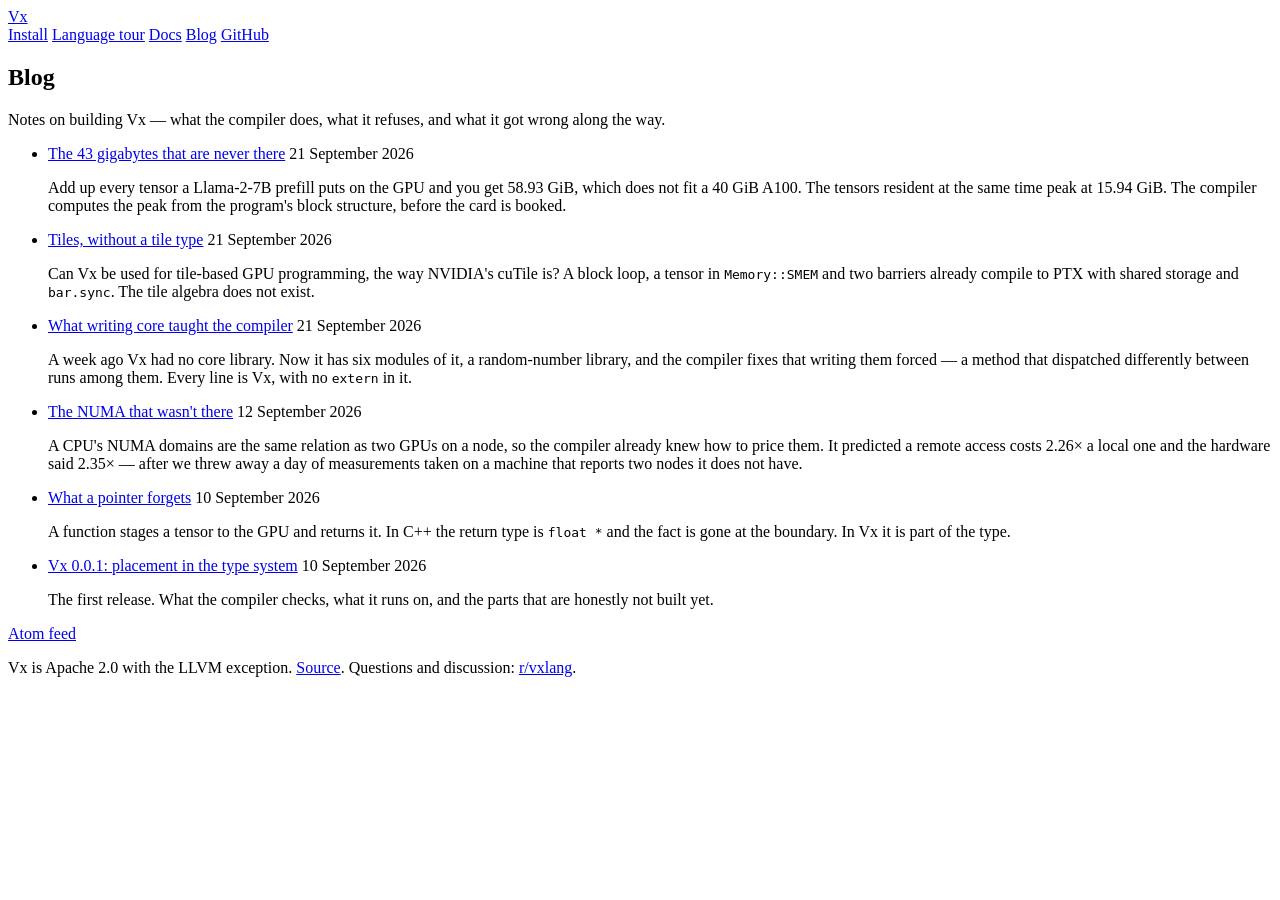
==== www/blog/index.html @ 07529cb2 "blog: the working set is a peak, not a sum (#703) A post on the working-set capacity check, worked t" ====
<!DOCTYPE html>
<html lang="en">
<head>
<meta charset="utf-8">
<meta name="viewport" content="width=device-width, initial-scale=1">
<title>Blog — Vx</title>
<meta name="description" content="Notes on the design and construction of Vx, a heterogeneous-systems programming language.">
<link rel="icon" href="/favicon.svg" type="image/svg+xml">

<meta property="og:title" content="Vx — Blog">
<meta property="og:description" content="Notes on the design and construction of Vx.">
<meta property="og:type" content="website">
<meta property="og:url" content="https://vxlang.org/blog/">
<meta property="og:image" content="https://vxlang.org/cards/blog.png">
<meta property="og:image:alt" content="The Vx blog: notes on building a heterogeneous-systems language.">
<meta name="twitter:card" content="summary_large_image">
<meta name="twitter:image" content="https://vxlang.org/cards/blog.png">

<link rel="alternate" type="application/atom+xml" title="Vx" href="/blog/feed.xml">
<link rel="stylesheet" href="/style.css">
</head>
<body>

<header class="nav">
  <a class="brand" href="/">
    <span class="mark">Vx</span>
  </a>
  <nav>
    <a href="/docs/getting-started.html">Install</a>
    <a href="/docs/tour.html">Language tour</a>
    <a href="/docs/">Docs</a>
    <a href="/blog/">Blog</a>
    <a href="https://github.com/vx-lang/Vx">GitHub</a>
  </nav>
</header>

<main>

<section class="post-list">
  <h1>Blog</h1>
  <p class="lede">Notes on building Vx — what the compiler does, what it refuses, and what it got
  wrong along the way.</p>

  <ul class="posts">
    <li>
      <a href="/blog/the-43-gigabytes-that-are-never-there.html">The 43 gigabytes that are never there</a>
      <time datetime="2026-09-21">21 September 2026</time>
      <p>Add up every tensor a Llama-2-7B prefill puts on the GPU and you get 58.93 GiB, which does
      not fit a 40 GiB A100. The tensors resident at the same time peak at 15.94 GiB. The compiler
      computes the peak from the program's block structure, before the card is booked.</p>
    </li>
    <li>
      <a href="/blog/tiles-without-a-tile-type.html">Tiles, without a tile type</a>
      <time datetime="2026-09-21">21 September 2026</time>
      <p>Can Vx be used for tile-based GPU programming, the way NVIDIA's cuTile is? A block loop,
      a tensor in <code>Memory::SMEM</code> and two barriers already compile to PTX with shared
      storage and <code>bar.sync</code>. The tile algebra does not exist.</p>
    </li>
    <li>
      <a href="/blog/what-writing-core-taught-the-compiler.html">What writing core taught the compiler</a>
      <time datetime="2026-09-21">21 September 2026</time>
      <p>A week ago Vx had no core library. Now it has six modules of it, a random-number library,
      and the compiler fixes that writing them forced &mdash; a method that dispatched
      differently between runs among them. Every line is Vx, with no <code>extern</code> in it.</p>
    </li>
    <li>
      <a href="/blog/the-numa-that-wasnt-there.html">The NUMA that wasn't there</a>
      <time datetime="2026-09-12">12 September 2026</time>
      <p>A CPU's NUMA domains are the same relation as two GPUs on a node, so the compiler
      already knew how to price them. It predicted a remote access costs 2.26&times; a local
      one and the hardware said 2.35&times; — after we threw away a day of measurements taken
      on a machine that reports two nodes it does not have.</p>
    </li>
    <li>
      <a href="/blog/what-a-pointer-forgets.html">What a pointer forgets</a>
      <time datetime="2026-09-10">10 September 2026</time>
      <p>A function stages a tensor to the GPU and returns it. In C++ the return type is
      <code>float *</code> and the fact is gone at the boundary. In Vx it is part of the type.</p>
    </li>
    <li>
      <a href="/blog/vx-0-0-1.html">Vx 0.0.1: placement in the type system</a>
      <time datetime="2026-09-10">10 September 2026</time>
      <p>The first release. What the compiler checks, what it runs on, and the parts that are
      honestly not built yet.</p>
    </li>
  </ul>

  <p class="small"><a href="/blog/feed.xml">Atom feed</a></p>
</section>

</main>

<footer>
  <p>Vx is Apache 2.0 with the LLVM exception. <a href="https://github.com/vx-lang/Vx">Source</a>. Questions and discussion: <a href="https://www.reddit.com/r/vxlang">r/vxlang</a>.</p>
</footer>

</body>
</html>
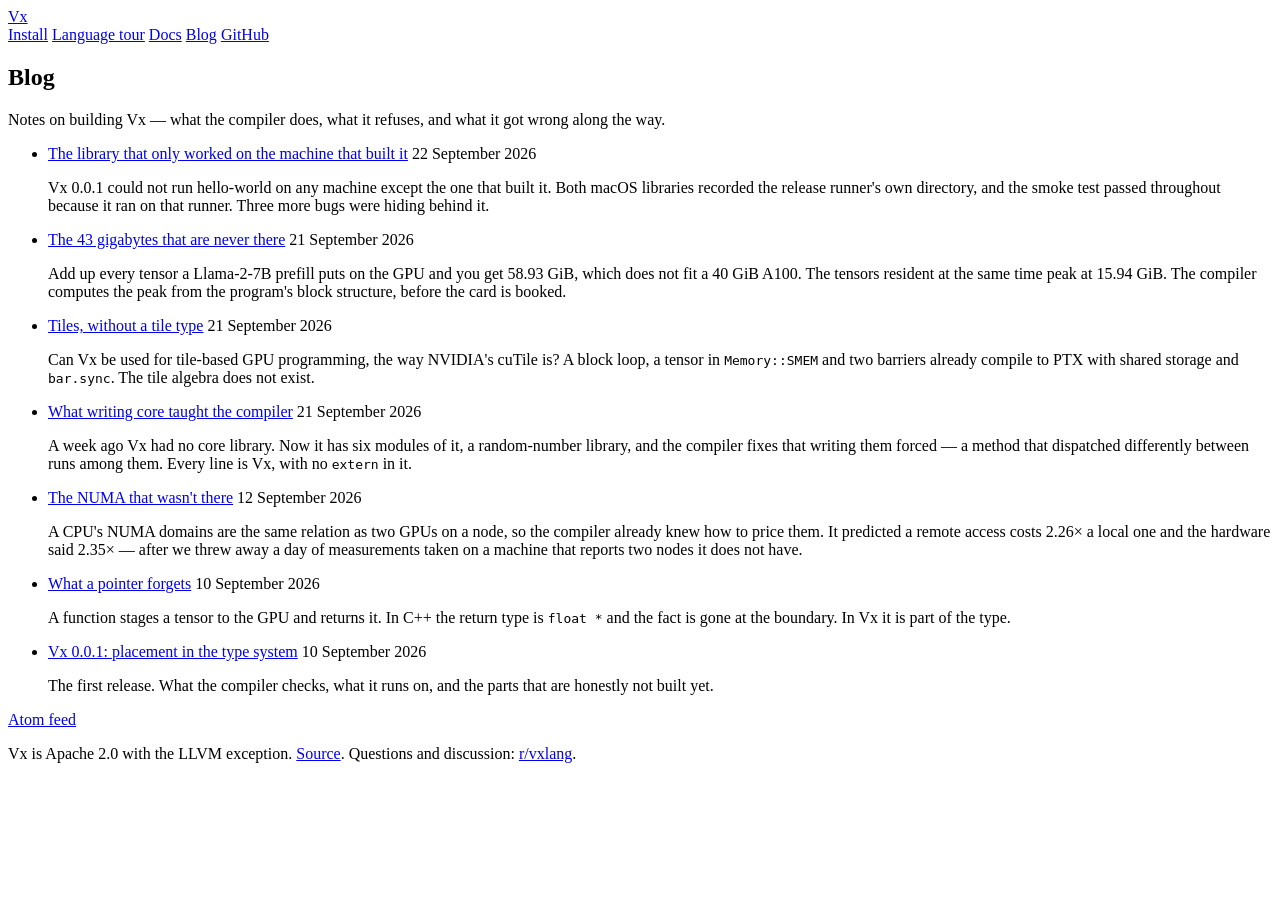
==== commit f631a5a1: "blog: the library that only worked on the machine that built it (#704) * blog: the library that only" ====
--- a/www/blog/index.html
+++ b/www/blog/index.html
@@ -42,6 +42,13 @@
   wrong along the way.</p>
 
   <ul class="posts">
+    <li>
+      <a href="/blog/only-on-the-machine-that-built-it.html">The library that only worked on the machine that built it</a>
+      <time datetime="2026-09-22">22 September 2026</time>
+      <p>Vx 0.0.1 could not run hello-world on any machine except the one that built it. Both macOS
+      libraries recorded the release runner's own directory, and the smoke test passed throughout
+      because it ran on that runner. Three more bugs were hiding behind it.</p>
+    </li>
     <li>
       <a href="/blog/the-43-gigabytes-that-are-never-there.html">The 43 gigabytes that are never there</a>
       <time datetime="2026-09-21">21 September 2026</time>
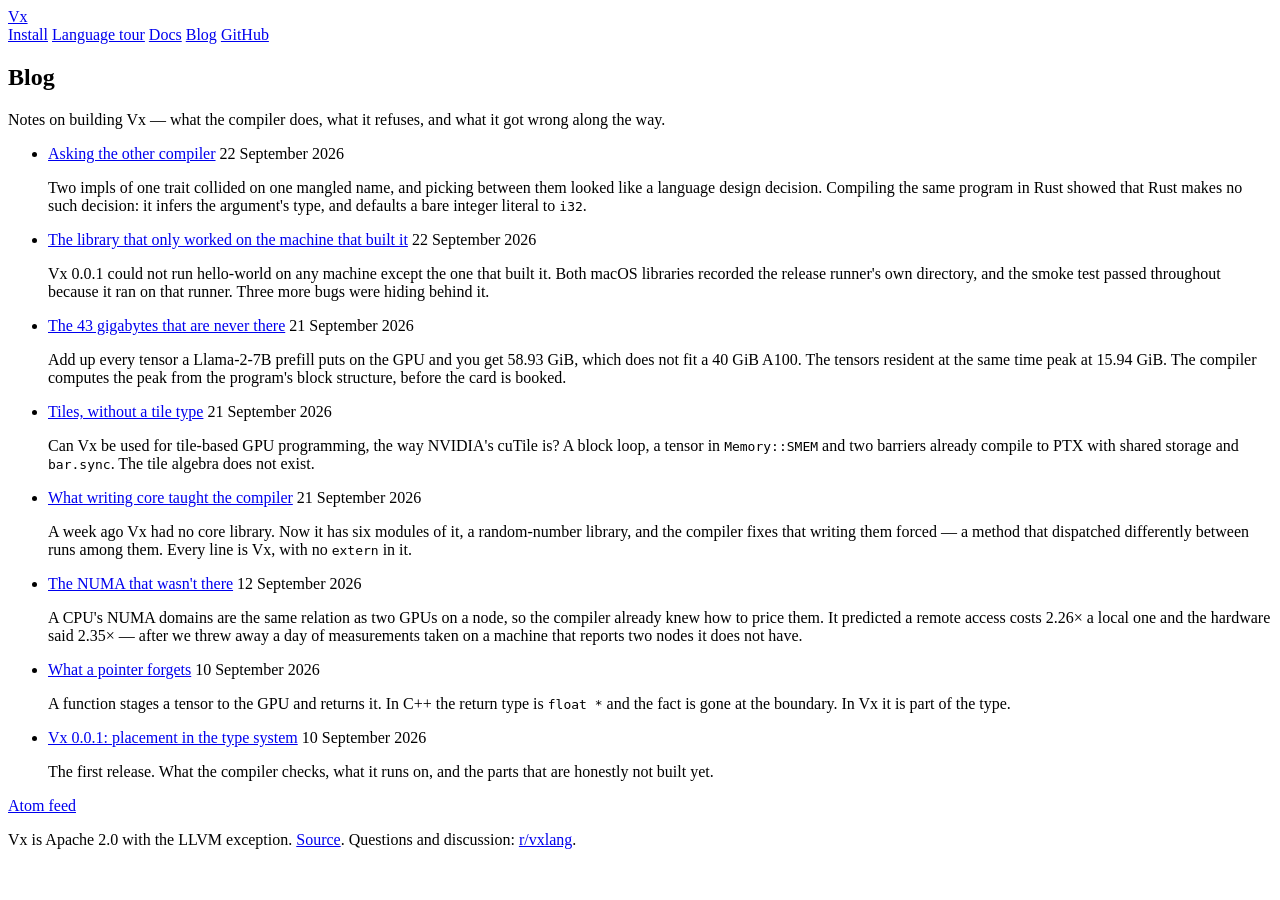
==== commit 6824828c: "blog: asking the other compiler (#710) * blog: asking the other compiler  A post on the trait-dispat" ====
--- a/www/blog/index.html
+++ b/www/blog/index.html
@@ -42,6 +42,14 @@
   wrong along the way.</p>
 
   <ul class="posts">
+    <li>
+      <a href="/blog/asking-the-other-compiler.html">Asking the other compiler</a>
+      <time datetime="2026-09-22">22 September 2026</time>
+      <p>Two impls of one trait collided on one mangled name, and picking between them looked like a
+      language design decision. Compiling the same program in Rust showed that Rust makes no such
+      decision: it infers the argument's type, and defaults a bare integer literal to
+      <code>i32</code>.</p>
+    </li>
     <li>
       <a href="/blog/only-on-the-machine-that-built-it.html">The library that only worked on the machine that built it</a>
       <time datetime="2026-09-22">22 September 2026</time>
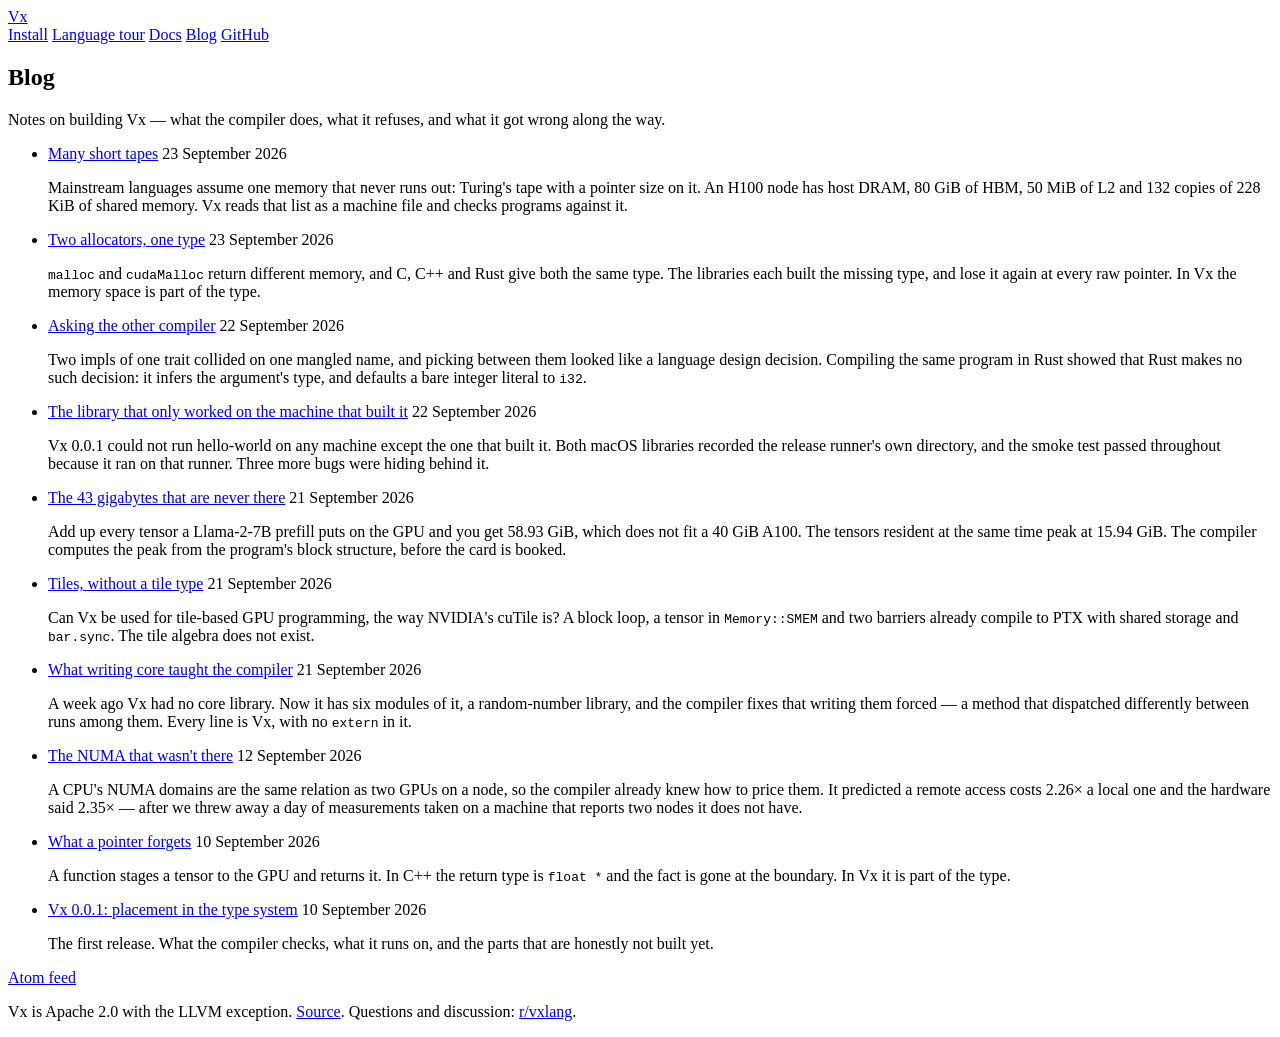
==== commit b2c26ef5: "blog: two allocators, one type; many short tapes (#734) Two posts on memory spaces. The first: mallo" ====
--- a/www/blog/index.html
+++ b/www/blog/index.html
@@ -42,6 +42,20 @@
   wrong along the way.</p>
 
   <ul class="posts">
+    <li>
+      <a href="/blog/many-short-tapes.html">Many short tapes</a>
+      <time datetime="2026-09-23">23 September 2026</time>
+      <p>Mainstream languages assume one memory that never runs out: Turing's tape with a pointer
+      size on it. An H100 node has host DRAM, 80 GiB of HBM, 50 MiB of L2 and 132 copies of 228 KiB
+      of shared memory. Vx reads that list as a machine file and checks programs against it.</p>
+    </li>
+    <li>
+      <a href="/blog/two-allocators-one-type.html">Two allocators, one type</a>
+      <time datetime="2026-09-23">23 September 2026</time>
+      <p><code>malloc</code> and <code>cudaMalloc</code> return different memory, and C, C++ and
+      Rust give both the same type. The libraries each built the missing type, and lose it again at
+      every raw pointer. In Vx the memory space is part of the type.</p>
+    </li>
     <li>
       <a href="/blog/asking-the-other-compiler.html">Asking the other compiler</a>
       <time datetime="2026-09-22">22 September 2026</time>
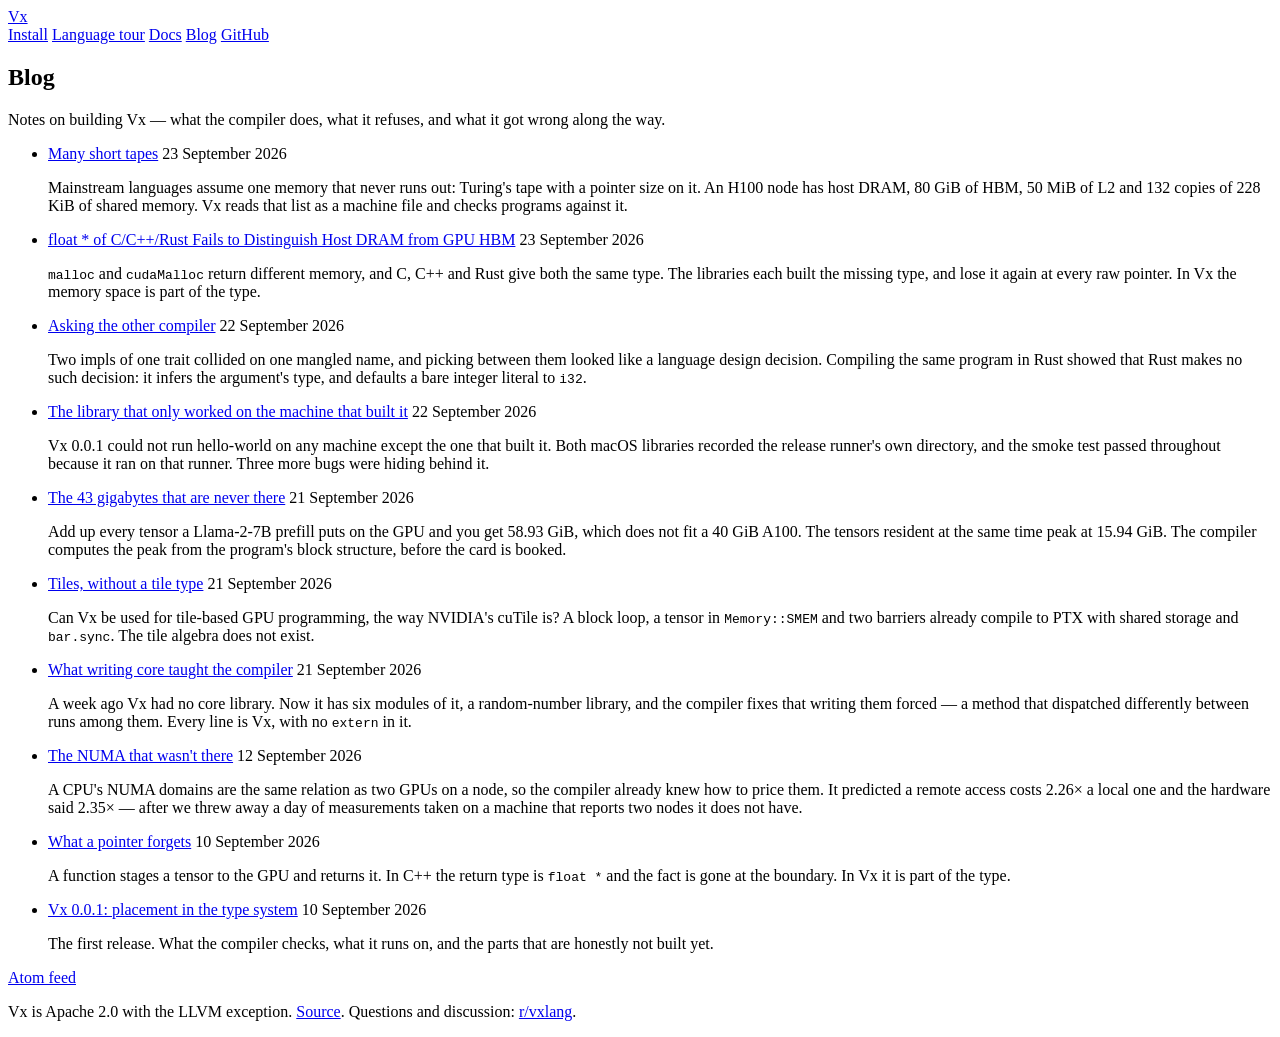
==== commit e01ee5f2: "blog: retitle the allocators post; raw pointers mean CPU memory (#736) * blog: raw pointers in Vx me" ====
--- a/www/blog/index.html
+++ b/www/blog/index.html
@@ -50,7 +50,7 @@
       of shared memory. Vx reads that list as a machine file and checks programs against it.</p>
     </li>
     <li>
-      <a href="/blog/two-allocators-one-type.html">Two allocators, one type</a>
+      <a href="/blog/two-allocators-one-type.html">float * of C/C++/Rust Fails to Distinguish Host DRAM from GPU HBM</a>
       <time datetime="2026-09-23">23 September 2026</time>
       <p><code>malloc</code> and <code>cudaMalloc</code> return different memory, and C, C++ and
       Rust give both the same type. The libraries each built the missing type, and lose it again at
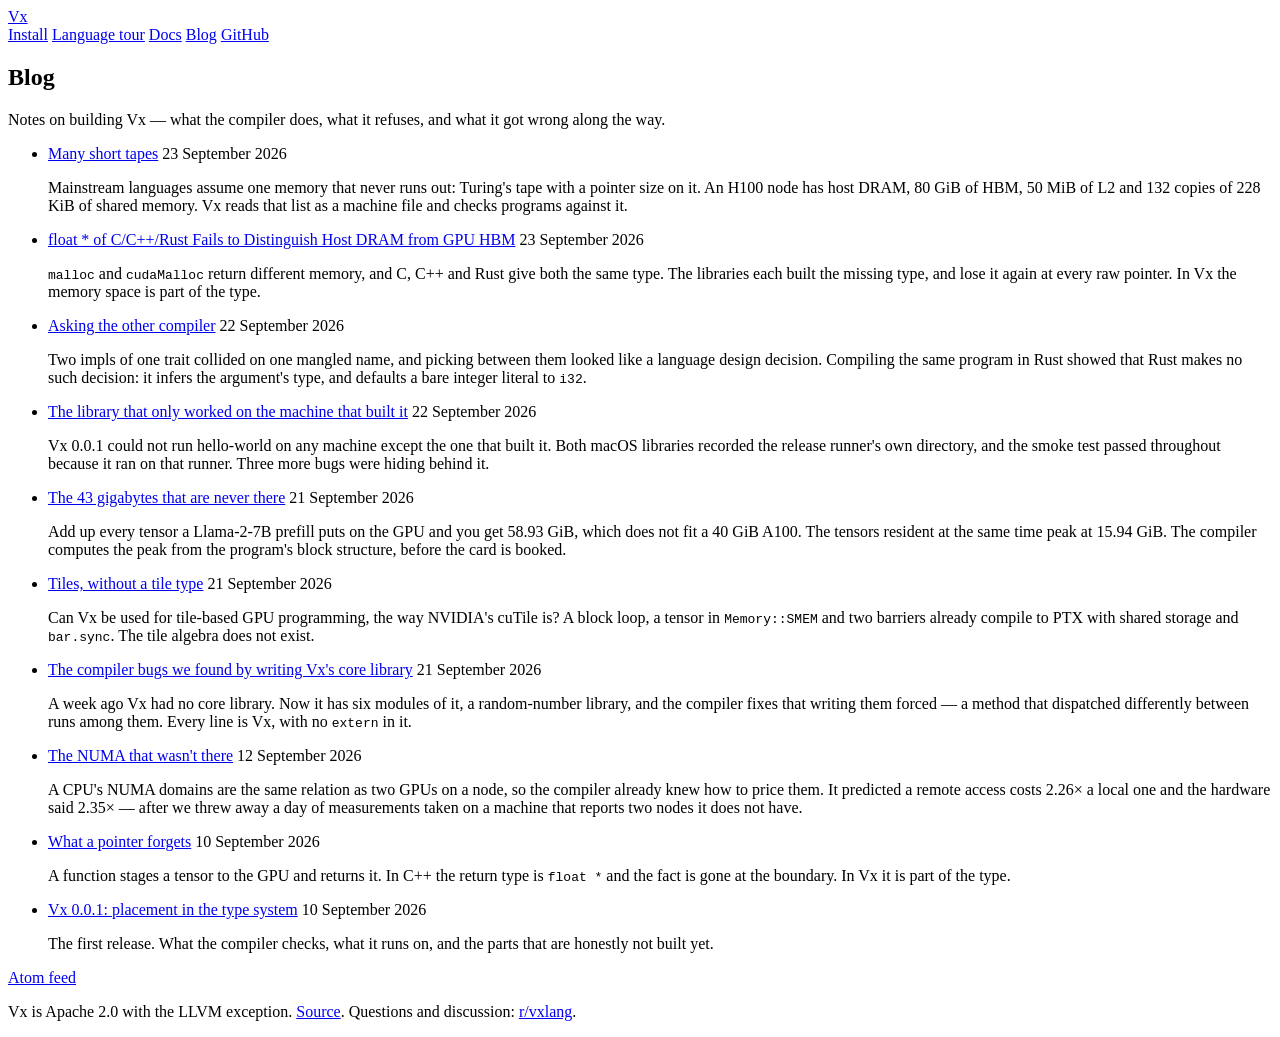
==== commit 14f2f350: "blog: retitle and simplify the core library post (#754) * blog: make "What writing core taught the c" ====
--- a/www/blog/index.html
+++ b/www/blog/index.html
@@ -86,7 +86,7 @@
       storage and <code>bar.sync</code>. The tile algebra does not exist.</p>
     </li>
     <li>
-      <a href="/blog/what-writing-core-taught-the-compiler.html">What writing core taught the compiler</a>
+      <a href="/blog/what-writing-core-taught-the-compiler.html">The compiler bugs we found by writing Vx's core library</a>
       <time datetime="2026-09-21">21 September 2026</time>
       <p>A week ago Vx had no core library. Now it has six modules of it, a random-number library,
       and the compiler fixes that writing them forced &mdash; a method that dispatched
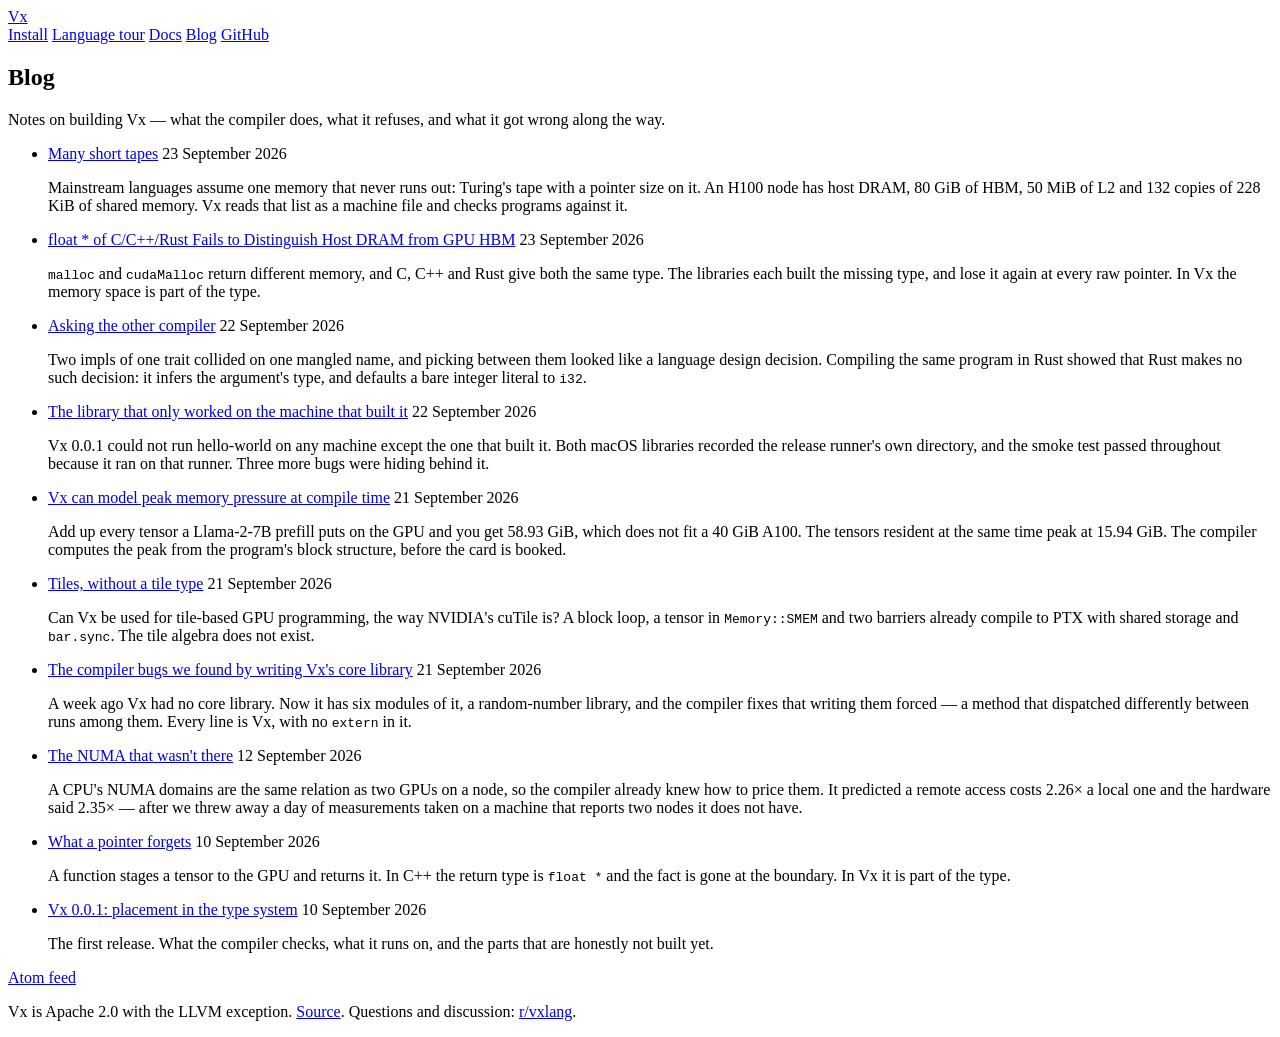
==== commit d5a7bd42: "blog: retitle and simplify the peak memory post (#755) * blog: make "The 43 gigabytes that are never" ====
--- a/www/blog/index.html
+++ b/www/blog/index.html
@@ -72,7 +72,7 @@
       because it ran on that runner. Three more bugs were hiding behind it.</p>
     </li>
     <li>
-      <a href="/blog/the-43-gigabytes-that-are-never-there.html">The 43 gigabytes that are never there</a>
+      <a href="/blog/the-43-gigabytes-that-are-never-there.html">Vx can model peak memory pressure at compile time</a>
       <time datetime="2026-09-21">21 September 2026</time>
       <p>Add up every tensor a Llama-2-7B prefill puts on the GPU and you get 58.93 GiB, which does
       not fit a 40 GiB A100. The tensors resident at the same time peak at 15.94 GiB. The compiler
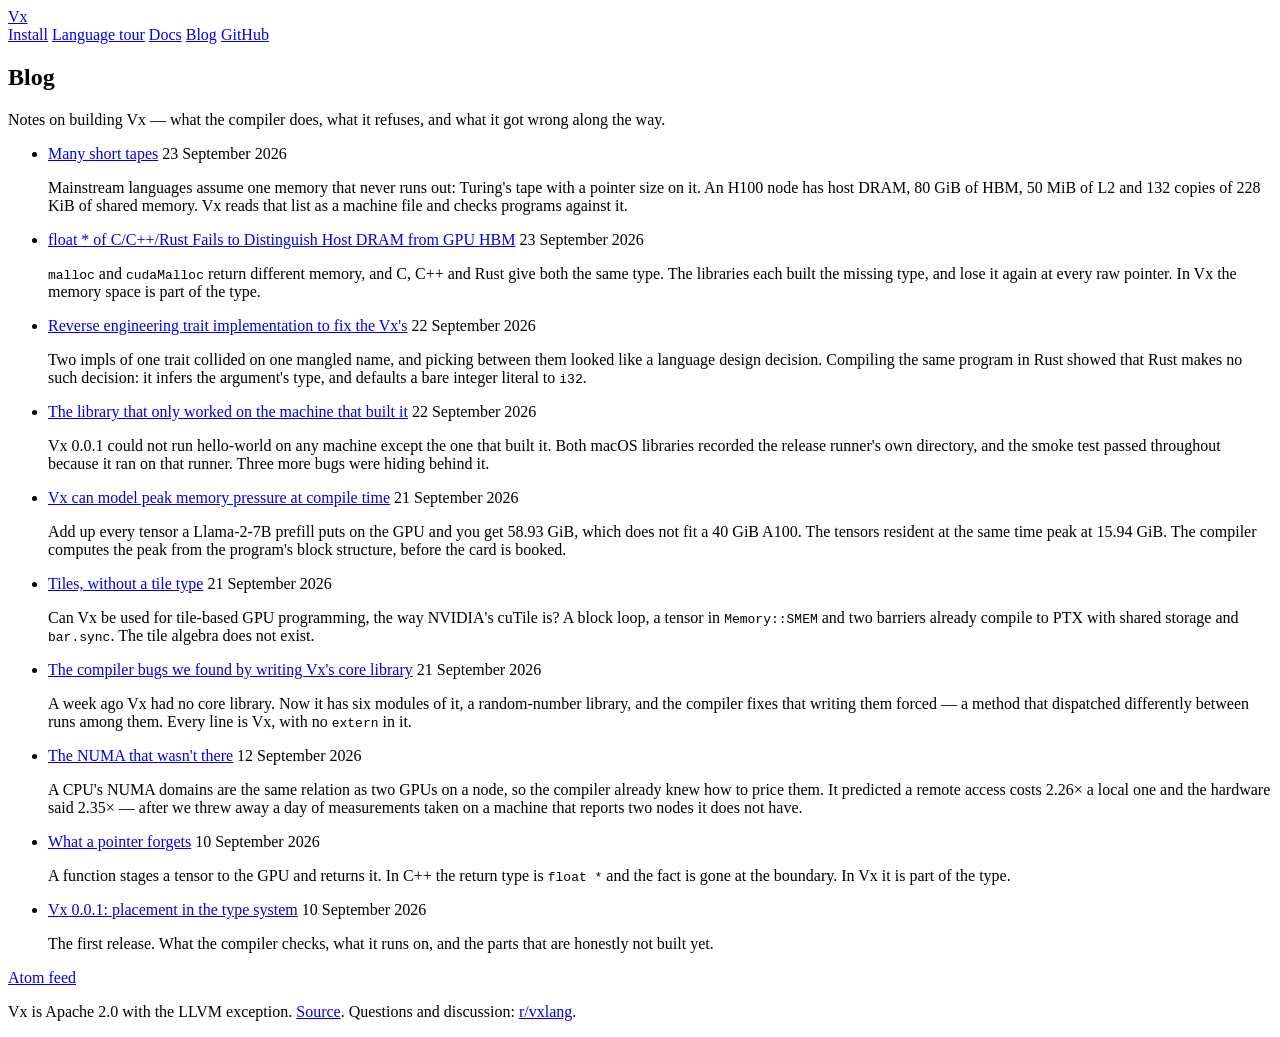
==== commit ff6bce63: "blog: retitle and simplify the trait impl post (#757) * blog: make "Asking the other compiler" easie" ====
--- a/www/blog/index.html
+++ b/www/blog/index.html
@@ -57,7 +57,7 @@
       every raw pointer. In Vx the memory space is part of the type.</p>
     </li>
     <li>
-      <a href="/blog/asking-the-other-compiler.html">Asking the other compiler</a>
+      <a href="/blog/asking-the-other-compiler.html">Reverse engineering trait implementation to fix the Vx's</a>
       <time datetime="2026-09-22">22 September 2026</time>
       <p>Two impls of one trait collided on one mangled name, and picking between them looked like a
       language design decision. Compiling the same program in Rust showed that Rust makes no such
